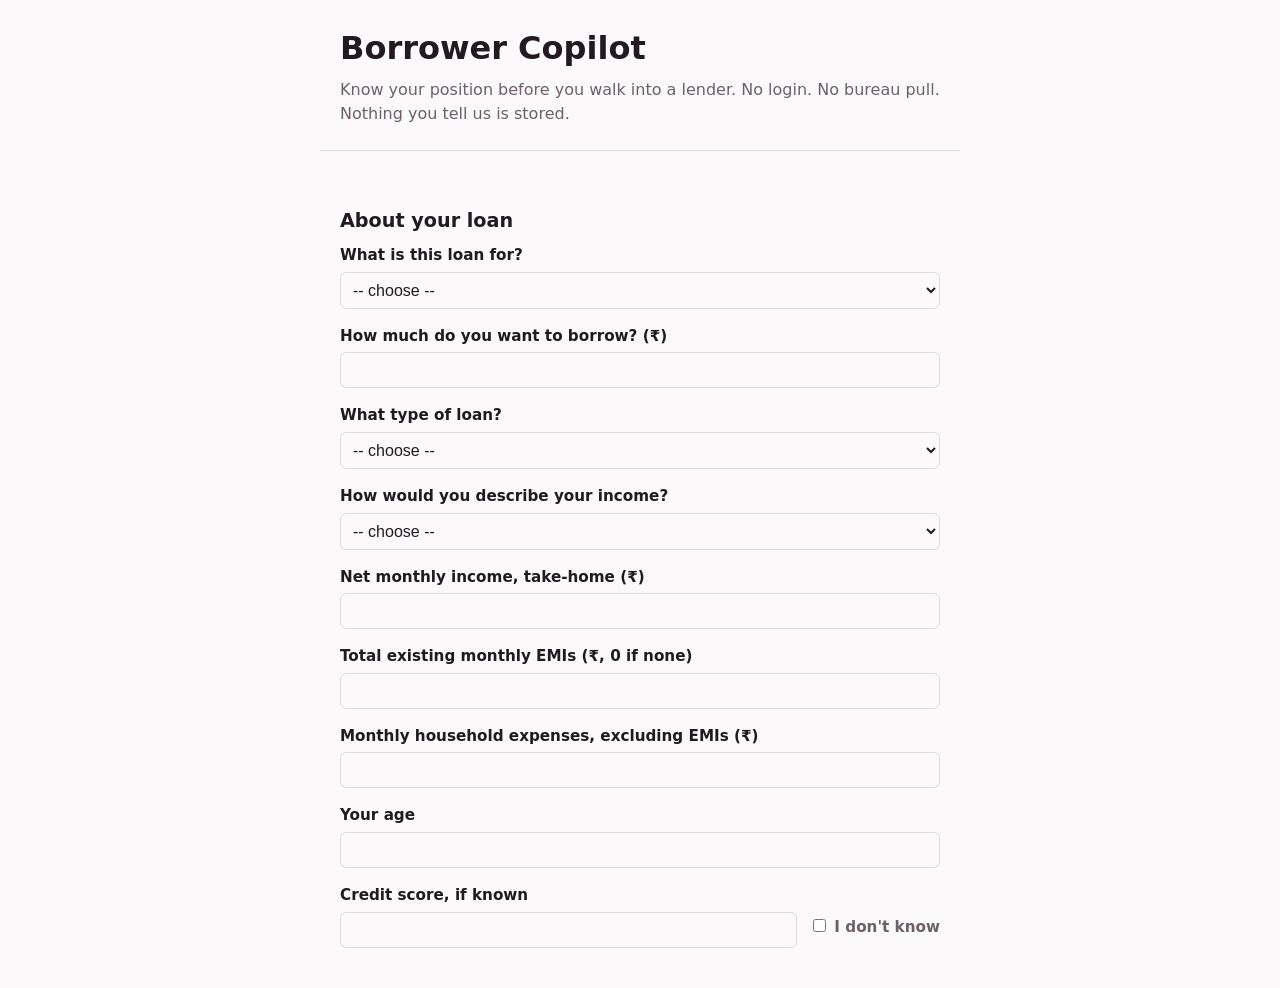
==== index.html @ 442ab764 "feat: Add Borrower Copilot web application with question engine and rules engine - Created index.htm" ====
<!doctype html>
<html lang="en">
<head>
<meta charset="utf-8">
<meta name="viewport" content="width=device-width, initial-scale=1">
<title>Borrower Copilot</title>
<link rel="stylesheet" href="style.css">
</head>
<body>
<header>
  <h1>Borrower Copilot</h1>
  <p class="tagline">Know your position before you walk into a lender. No login. No bureau pull. Nothing you tell us is stored.</p>
</header>

<main>
  <section id="must-section">
    <h2>About your loan</h2>
    <div id="must-questions"></div>
  </section>

  <ul id="issues" class="issues"></ul>

  <section id="additional-section" hidden>
    <h2>A few more questions</h2>
    <p class="hint">Every question below is optional - but each one, once answered, tightens at least one of your ranges below. Skipping a question never narrows anything; it only leaves a wider, honest range.</p>
    <div id="additional-questions"></div>
  </section>

  <section id="outputs-section" hidden>
    <h2>Your position</h2>
    <p id="confidence-badge" class="badge"></p>
    <div id="outputs"></div>
  </section>

  <section id="card-section" hidden class="card-section">
    <h2>Negotiation Card</h2>
    <p class="hint no-print">Show this to a lender, or print it.</p>
    <div id="card" class="card"></div>
    <button class="no-print" onclick="window.print()">Print / Save Card</button>
  </section>
</main>

<script src="rules.js"></script>
<script src="questions.js"></script>
<script src="app.js"></script>
</body>
</html>
---- style.css ----
:root {
  color-scheme: light dark;
  --bg: #fbf9fa;
  --ink: #221a20;
  --muted: #6e6069;
  --rule: #e2d9de;
  --accent: #4b2440;
  --accent-soft: #efe3ea;
  --warn: #8a4b12;
}
@media (prefers-color-scheme: dark) {
  :root { --bg: #17121a; --ink: #eee6ea; --muted: #a99da5; --rule: #33293a; --accent: #cfa5c1; --accent-soft: #2a1f2c; --warn: #e0a265; }
}
* { box-sizing: border-box; }
body { margin: 0; background: var(--bg); color: var(--ink); font-family: system-ui, -apple-system, "Segoe UI", sans-serif; line-height: 1.5; }
header, main { max-width: 40rem; margin: 0 auto; padding: 1.5rem 1.25rem; }
header { border-bottom: 1px solid var(--rule); }
h1 { margin: 0 0 .4rem; }
.tagline { color: var(--muted); margin: 0; }
h2 { font-size: 1.2rem; margin: 2rem 0 .5rem; }
.hint { color: var(--muted); font-size: .9rem; }
.question { margin-bottom: 1rem; }
.question label { display: block; font-weight: 600; margin-bottom: .3rem; font-size: .95rem; }
input, select { width: 100%; padding: .5rem; border: 1px solid var(--rule); border-radius: 6px; background: var(--bg); color: var(--ink); font-size: 1rem; }
.inline-row { display: flex; gap: .75rem; align-items: center; }
.inline-row input { flex: 1; }
.dontknow { display: flex; align-items: center; gap: .3rem; font-size: .85rem; white-space: nowrap; color: var(--muted); }
.dontknow input { width: auto; }
.issues { color: var(--warn); padding-left: 1.2rem; }
.badge { display: inline-block; padding: .3rem .7rem; border-radius: 999px; font-size: .85rem; background: var(--accent-soft); color: var(--accent); }
.output-box { border: 1px solid var(--rule); border-radius: 8px; padding: 1rem; margin-bottom: 1rem; }
.output-box h3 { margin: 0 0 .4rem; font-size: 1rem; color: var(--accent); }
.output-box .headline { font-weight: 600; margin: 0 0 .3rem; }
.output-box .detail { color: var(--muted); margin: 0; font-size: .92rem; }
.card { border: 2px solid var(--accent); border-radius: 8px; padding: 1.25rem; background: var(--accent-soft); }
.card p { margin: 0 0 .6rem; }
.card p:last-child { margin-bottom: 0; font-size: .85rem; color: var(--muted); }
button { margin-top: 1rem; padding: .6rem 1.2rem; border: none; border-radius: 6px; background: var(--accent); color: var(--bg); font-size: 1rem; cursor: pointer; }
@media print {
  .no-print, header, #must-section, #additional-section, #outputs-section { display: none !important; }
  .card { border: none; background: none; }
}
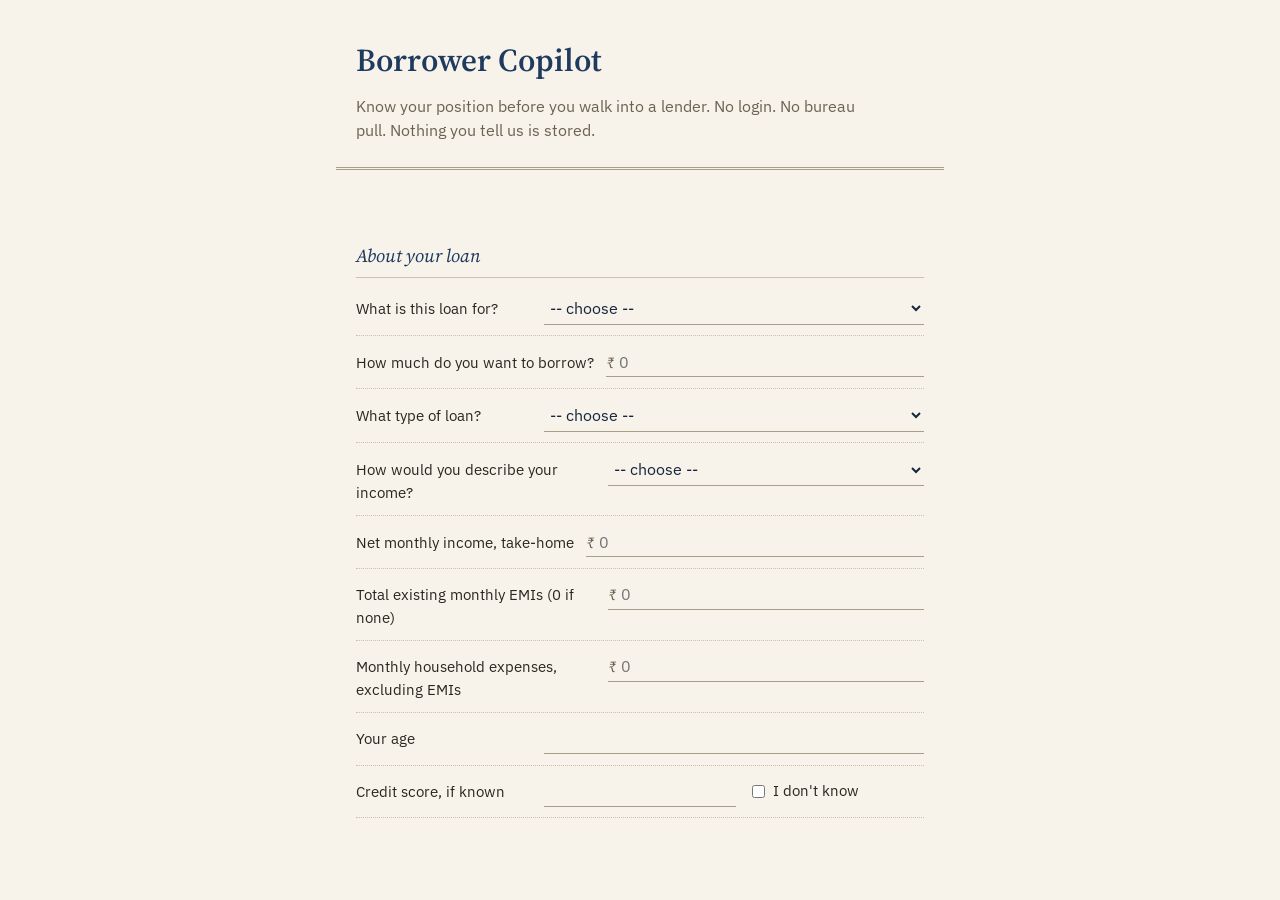
==== commit 10879963: "feat: Enhance Borrower Copilot UI with currency input fields and improved output formatting" ====
--- a/index.html
+++ b/index.html
@@ -21,22 +21,24 @@
   <ul id="issues" class="issues"></ul>
 
   <section id="additional-section" hidden>
-    <h2>A few more questions</h2>
+    <h2>A few more entries</h2>
     <p class="hint">Every question below is optional - but each one, once answered, tightens at least one of your ranges below. Skipping a question never narrows anything; it only leaves a wider, honest range.</p>
     <div id="additional-questions"></div>
   </section>
 
   <section id="outputs-section" hidden>
-    <h2>Your position</h2>
-    <p id="confidence-badge" class="badge"></p>
+    <div class="statement-head">
+      <h2>Your statement</h2>
+      <p id="confidence-badge" class="stamp"></p>
+    </div>
     <div id="outputs"></div>
   </section>
 
   <section id="card-section" hidden class="card-section">
-    <h2>Negotiation Card</h2>
-    <p class="hint no-print">Show this to a lender, or print it.</p>
+    <h2>Negotiation chit</h2>
+    <p class="hint no-print">Tear this off, print it, or show the screen to a lender.</p>
     <div id="card" class="card"></div>
-    <button class="no-print" onclick="window.print()">Print / Save Card</button>
+    <button class="no-print" onclick="window.print()">Print or save this chit</button>
   </section>
 </main>
 
--- a/style.css
+++ b/style.css
@@ -1,42 +1,217 @@
+/* Borrower Copilot - "Ledger" design: a bank passbook / accounting-register
+   reading, because that is the paper format the borrowers this app is for
+   already trust and check daily. Ruled rows instead of cards, a stamped
+   verdict instead of a colored chip, a perforated chit instead of a modal. */
+
+@import url("https://fonts.googleapis.com/css2?family=Source+Serif+4:ital,wght@0,400;0,600;1,400&family=IBM+Plex+Sans:wght@400;500;600&display=swap");
+
 :root {
   color-scheme: light dark;
-  --bg: #fbf9fa;
-  --ink: #221a20;
-  --muted: #6e6069;
-  --rule: #e2d9de;
-  --accent: #4b2440;
-  --accent-soft: #efe3ea;
-  --warn: #8a4b12;
+  --paper: #f7f3ea;
+  --paper-alt: #efe8d6;
+  --ink: #1f3a5f;
+  --ink-strong: #14263d;
+  --rule: #c9c2b2;
+  --rule-strong: #a89f8a;
+  --text: #2a2620;
+  --muted: #6b6252;
+  --approve: #2f6b4f;
+  --caution: #9a6b12;
+  --stop: #a23b2e;
+  --serif: "Source Serif 4", "Iowan Old Style", Georgia, serif;
+  --sans: "IBM Plex Sans", -apple-system, "Segoe UI", sans-serif;
 }
 @media (prefers-color-scheme: dark) {
-  :root { --bg: #17121a; --ink: #eee6ea; --muted: #a99da5; --rule: #33293a; --accent: #cfa5c1; --accent-soft: #2a1f2c; --warn: #e0a265; }
-}
+  :root {
+    --paper: #161f29; --paper-alt: #1d2733; --ink: #9fc1e0; --ink-strong: #cfe1f2;
+    --rule: #3a4553; --rule-strong: #4c5867; --text: #e7e2d3; --muted: #a39a86;
+    --approve: #5fae87; --caution: #d3a542; --stop: #d97b6c;
+  }
+}
+
 * { box-sizing: border-box; }
-body { margin: 0; background: var(--bg); color: var(--ink); font-family: system-ui, -apple-system, "Segoe UI", sans-serif; line-height: 1.5; }
-header, main { max-width: 40rem; margin: 0 auto; padding: 1.5rem 1.25rem; }
-header { border-bottom: 1px solid var(--rule); }
-h1 { margin: 0 0 .4rem; }
-.tagline { color: var(--muted); margin: 0; }
-h2 { font-size: 1.2rem; margin: 2rem 0 .5rem; }
-.hint { color: var(--muted); font-size: .9rem; }
-.question { margin-bottom: 1rem; }
-.question label { display: block; font-weight: 600; margin-bottom: .3rem; font-size: .95rem; }
-input, select { width: 100%; padding: .5rem; border: 1px solid var(--rule); border-radius: 6px; background: var(--bg); color: var(--ink); font-size: 1rem; }
-.inline-row { display: flex; gap: .75rem; align-items: center; }
-.inline-row input { flex: 1; }
-.dontknow { display: flex; align-items: center; gap: .3rem; font-size: .85rem; white-space: nowrap; color: var(--muted); }
-.dontknow input { width: auto; }
-.issues { color: var(--warn); padding-left: 1.2rem; }
-.badge { display: inline-block; padding: .3rem .7rem; border-radius: 999px; font-size: .85rem; background: var(--accent-soft); color: var(--accent); }
-.output-box { border: 1px solid var(--rule); border-radius: 8px; padding: 1rem; margin-bottom: 1rem; }
-.output-box h3 { margin: 0 0 .4rem; font-size: 1rem; color: var(--accent); }
-.output-box .headline { font-weight: 600; margin: 0 0 .3rem; }
-.output-box .detail { color: var(--muted); margin: 0; font-size: .92rem; }
-.card { border: 2px solid var(--accent); border-radius: 8px; padding: 1.25rem; background: var(--accent-soft); }
-.card p { margin: 0 0 .6rem; }
-.card p:last-child { margin-bottom: 0; font-size: .85rem; color: var(--muted); }
-button { margin-top: 1rem; padding: .6rem 1.2rem; border: none; border-radius: 6px; background: var(--accent); color: var(--bg); font-size: 1rem; cursor: pointer; }
+body {
+  margin: 0;
+  background: var(--paper);
+  color: var(--text);
+  font-family: var(--sans);
+  font-size: 16px;
+  line-height: 1.55;
+}
+header, main { max-width: 38rem; margin: 0 auto; padding: 2.25rem 1.25rem; }
+
+header {
+  border-bottom: 3px double var(--rule-strong);
+  padding-bottom: 1.5rem;
+}
+h1 {
+  font-family: var(--serif);
+  font-weight: 600;
+  font-size: 2rem;
+  color: var(--ink);
+  margin: 0 0 .5rem;
+}
+.tagline { color: var(--muted); margin: 0; max-width: 32rem; }
+
+h2 {
+  font-family: var(--serif);
+  font-style: italic;
+  font-weight: 400;
+  font-size: 1.15rem;
+  color: var(--ink);
+  margin: 2.25rem 0 .25rem;
+  padding-bottom: .4rem;
+  border-bottom: 1px solid var(--rule);
+}
+.hint { color: var(--muted); font-size: .88rem; margin: .4rem 0 1rem; }
+
+/* -- Ledger rows (questions) ------------------------------------------- */
+
+.question {
+  display: flex;
+  align-items: baseline;
+  gap: .75rem;
+  padding: .65rem 0;
+  border-bottom: 1px dotted var(--rule);
+}
+.question label {
+  flex: 0 0 auto;
+  min-width: 11rem;
+  max-width: 15rem;
+  font-size: .92rem;
+  color: var(--text);
+}
+.question input, .question select {
+  flex: 1;
+  min-width: 0;
+  padding: .3rem .1rem;
+  border: none;
+  border-bottom: 1px solid var(--rule-strong);
+  background: transparent;
+  color: var(--ink-strong);
+  font-family: var(--sans);
+  font-size: 1rem;
+  border-radius: 0;
+}
+.question input:focus, .question select:focus {
+  outline: none;
+  border-bottom: 2px solid var(--ink);
+}
+@media (max-width: 32rem) {
+  .question { flex-direction: column; align-items: stretch; gap: .3rem; }
+  .question label { max-width: none; font-weight: 500; }
+}
+
+.currency-field {
+  flex: 1;
+  min-width: 0;
+  display: flex;
+  align-items: baseline;
+  gap: .3rem;
+  border-bottom: 1px solid var(--rule-strong);
+}
+.currency-field:focus-within { border-bottom: 2px solid var(--ink); }
+.currency-prefix { font-family: var(--serif); font-style: italic; color: var(--muted); }
+.currency-field input {
+  border: none !important;
+  padding: .3rem 0 !important;
+  flex: 1;
+  min-width: 0;
+}
+.currency-field input:focus { border: none !important; }
+
+.inline-row { display: flex; flex: 1; gap: .75rem; align-items: center; min-width: 0; }
+.inline-row input { flex: 1; min-width: 0; }
+.dontknow { display: flex; align-items: center; gap: .3rem; font-size: .82rem; white-space: nowrap; color: var(--muted); }
+.dontknow input { flex: none; border: none; width: auto; }
+
+.issues { color: var(--stop); padding-left: 1.2rem; font-size: .9rem; }
+
+/* -- The statement (outputs) -------------------------------------------- */
+
+.statement-head { display: flex; align-items: baseline; justify-content: space-between; gap: 1rem; flex-wrap: wrap; }
+.statement-head h2 { flex: 1; margin-bottom: 0; }
+
+.output-row {
+  padding: .85rem 0;
+  border-bottom: 1px solid var(--rule);
+}
+.output-row h3 {
+  margin: 0 0 .3rem;
+  font-size: .95rem;
+  font-weight: 500;
+  color: var(--muted);
+  display: flex;
+  align-items: baseline;
+  gap: .6rem;
+}
+.folio {
+  font-family: var(--serif);
+  font-style: italic;
+  color: var(--ink);
+  font-size: 1rem;
+}
+.output-row .headline { font-family: var(--serif); font-size: 1.15rem; font-weight: 600; color: var(--text); margin: 0 0 .3rem; }
+.output-row .detail { color: var(--muted); margin: 0; font-size: .92rem; }
+
+/* Confidence stamp - a rubber-stamped ink mark, not a chip */
+.stamp {
+  display: inline-flex;
+  flex-direction: column;
+  align-items: center;
+  gap: .1rem;
+  padding: .45rem .9rem;
+  border: 2px solid currentColor;
+  border-radius: 50% / 40%;
+  transform: rotate(-4deg);
+  font-family: var(--serif);
+}
+.stamp-tier { font-size: 1rem; font-weight: 600; letter-spacing: .04em; }
+.stamp-note { font-family: var(--sans); font-size: .68rem; color: inherit; opacity: .85; max-width: 9rem; text-align: center; line-height: 1.2; }
+.stamp-low { color: var(--stop); }
+.stamp-medium { color: var(--caution); }
+.stamp-high { color: var(--approve); }
+
+/* -- Negotiation chit ----------------------------------------------------- */
+
+.card-section { margin-top: 1rem; }
+.card {
+  position: relative;
+  background: var(--paper-alt);
+  border: 1.5px solid var(--ink);
+  border-radius: 2px;
+  padding: 1.4rem 1.5rem 1.1rem;
+  font-family: var(--serif);
+  transform: rotate(-.6deg);
+}
+.card::before {
+  content: "";
+  position: absolute;
+  top: -6px; left: 1rem; right: 1rem; height: 12px;
+  background-image: radial-gradient(circle, var(--paper) 3px, transparent 3.5px);
+  background-size: 16px 12px;
+  background-repeat: repeat-x;
+}
+.card p { margin: 0 0 .65rem; font-size: 1.02rem; }
+.card p:first-child { font-weight: 600; color: var(--ink); }
+.card p:last-child { margin-bottom: 0; font-family: var(--sans); font-size: .8rem; color: var(--muted); border-top: 1px dotted var(--rule); padding-top: .5rem; }
+
+button {
+  margin-top: 1.25rem;
+  padding: .6rem 1.3rem;
+  border: 1.5px solid var(--ink);
+  border-radius: 2px;
+  background: transparent;
+  color: var(--ink);
+  font-family: var(--sans);
+  font-weight: 500;
+  font-size: .95rem;
+  cursor: pointer;
+}
+button:hover { background: var(--ink); color: var(--paper); }
+
 @media print {
   .no-print, header, #must-section, #additional-section, #outputs-section { display: none !important; }
-  .card { border: none; background: none; }
-}
+  .card { border: none; background: none; transform: none; }
+  .card::before { display: none; }
+}
